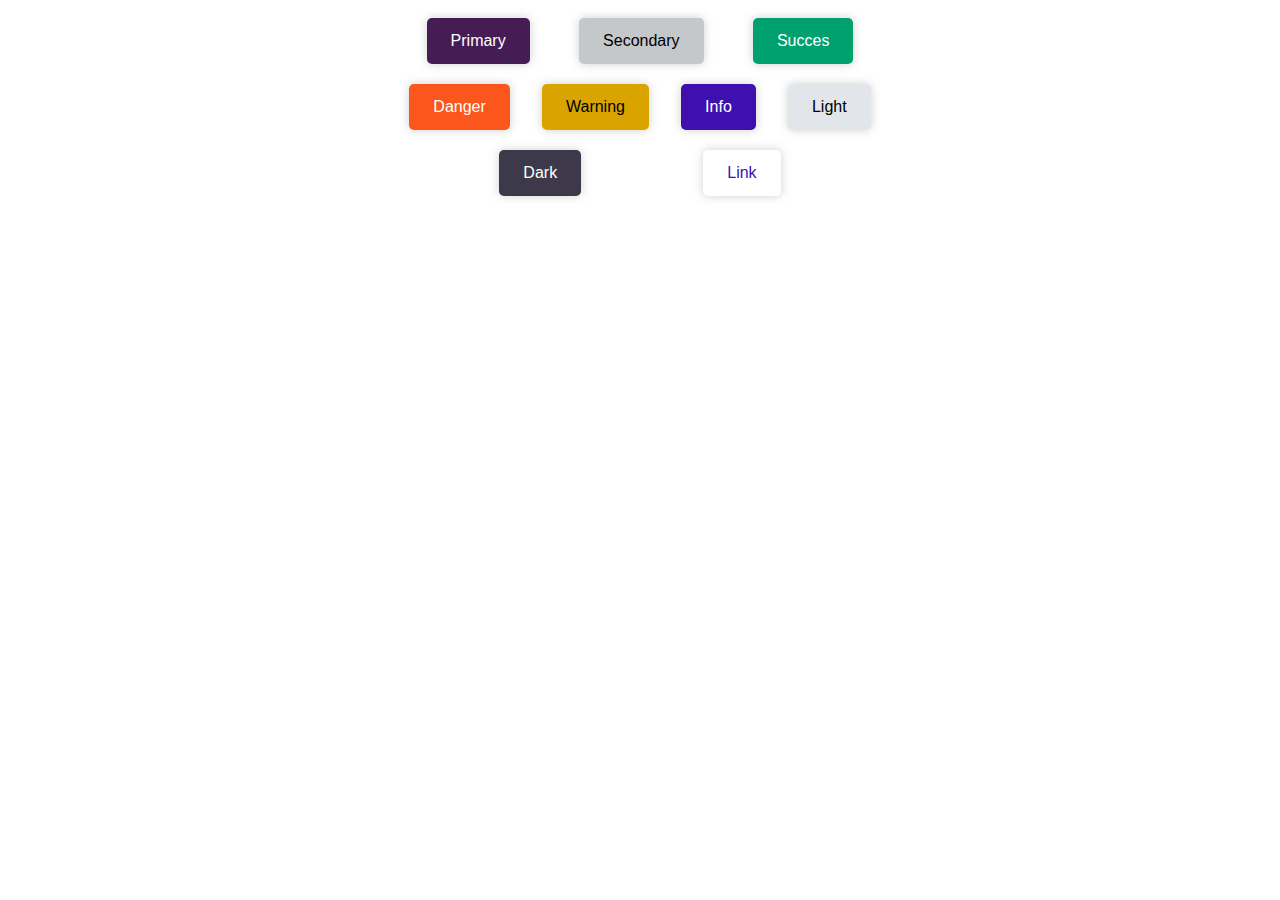
==== UtilityClassInCSS/index.html @ 3e77f1a0 "Add project" ====
<!DOCTYPE html>
<html lang="en">
<head>
    <meta charset="UTF-8">
    <meta http-equiv="X-UA-Compatible" content="IE=edge">
    <meta name="viewport" content="width=device-width, initial-scale=1.0">
    <title>Button</title>
    <link rel="stylesheet" href="./css/style.css">
</head>
<body>
    <div class="main-button">
        <div>
            <button class="Btn1 color-w">Primary</button>
        </div>
        <div>
            <button class="Btn2 color-b">Secondary</button>
        </div>
        <div>
            <button class="Btn3 color-w">Succes</button>
        </div>
        <div>
            <button class="Btn4 color-w">Danger</button>
        </div>
        <div>
            <button class="Btn5 color-b">Warning</button>
        </div>
        <div>
            <button class="Btn6 color-w">Info</button>
        </div>
        <div>
            <button class="Btn7 color-b">Light</button>
        </div>
        <div>
            <button class="Btn8 color-w">Dark</button>
        </div>
        <div>
            <button class="Btn9 color-w">Link</button>
        </div>
        
    </div>
    
    
</body>
</html>
---- UtilityClassInCSS/css/style.css ----
.main-button{
    display: flex;
    justify-content: space-evenly;
    width: 40%;
    flex-wrap: wrap;
    margin: 0 auto;
}

 .main-button button{
     border: none;
     margin: 10px;
     padding: 14px 24px;
     border-radius:5px;
     font-size: 1rem;
     outline: none;
     transition: 1s;
     box-shadow: 0 0 10px rgba(128, 128, 128, 0.377)
     
 }

 .Btn1:hover{
     background-color: var(--purpledark);
 }
.Btn2:hover{
    background-color: var(--graydark);
}
.Btn3:hover{
    background-color: var(--greendark);
}
.Btn4:hover{
    background-color: var(--orangedark);
}
.Btn5:hover{
    background:var(--yellowdark) ;
}
.Btn6:hover{
    background-color: var(--bluedark);
}
.Btn7:hover{
    background-color: var(--whitedark);
}
.Btn8:hover{
    background-color: var(--darkdark);
}


/* variables */
:root {
 --purple :#461c55; 
 --gray:#c5c8ca;
 --green:#00a06f;
 --orange:#fb561c;
 --yellow:#d9a400;
 --blue:#4010ae;
 --white:#e2e6ea;
 --black:#3d394a;
 --purpledark:#340842;
 --graydark:#848586;
 --greendark:#848586;
 --orangedark:#c04317;
 --yellowdark:#947516;
 --bluedark:#391a80;
 --whitedark:#bcccda;
 --blackdark:#adaaba;
 
 
}


/* Color */
.color-w{
    color: white;
}
.color-b{
    color: black;
}

.Btn1 {
    background-color: var(--purple);
}

.Btn2 {
    background-color: var(--gray);
}
.Btn3 {
    background-color: var(--green);
}
.Btn4 {
    background-color: var(--orange);
}
.Btn5 {
    background-color: var(--yellow);
}
.Btn6 {
    background-color: var(--blue);
}
.Btn7 {
    background-color: var(--white);
}
.Btn8 {
    background-color: var(--black);
}
.Btn9 {
    background-color: white;
    color:var(--blue)
}
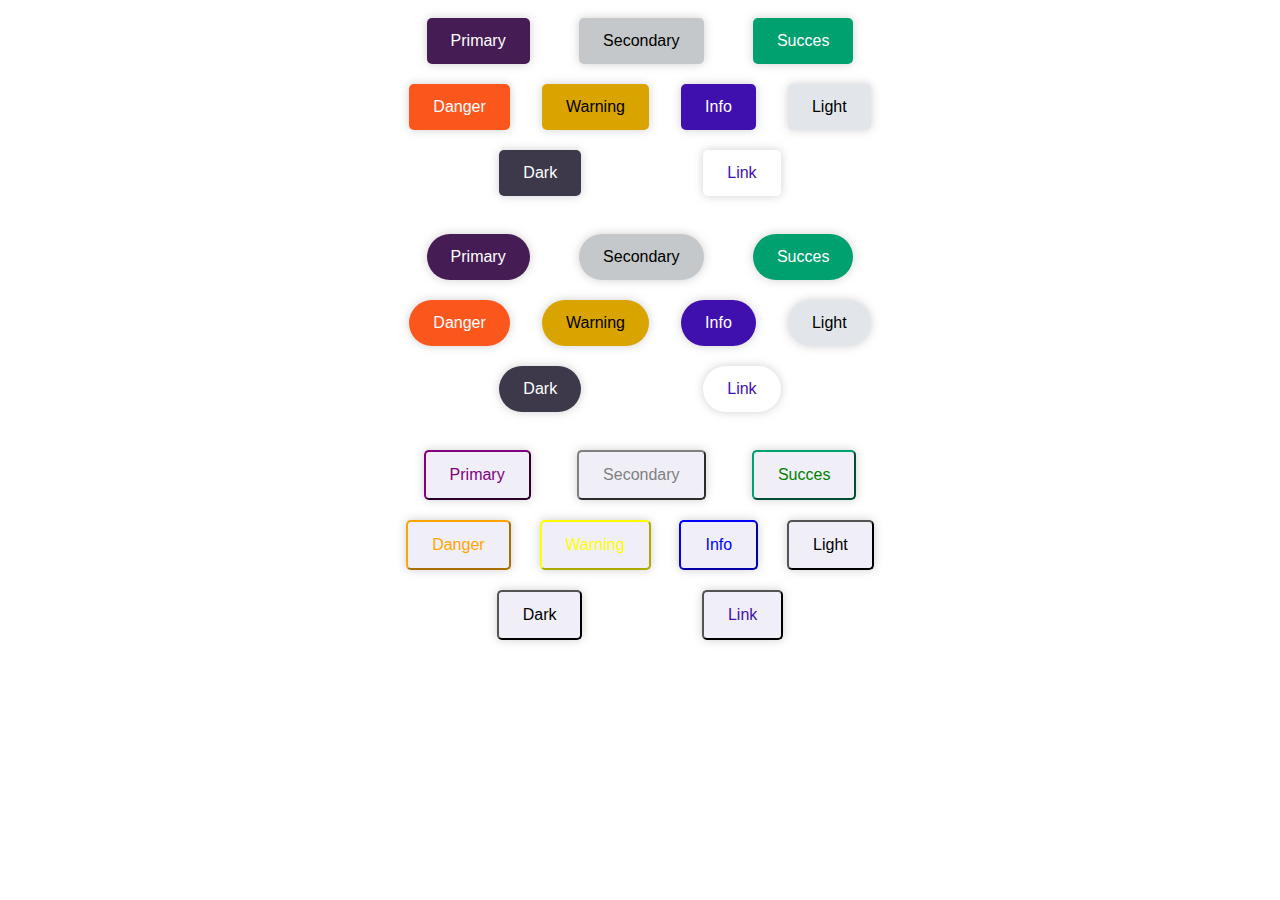
==== commit 821fcd0f: "Add project" ====
--- a/UtilityClassInCSS/index.html
+++ b/UtilityClassInCSS/index.html
@@ -8,6 +8,9 @@
     <link rel="stylesheet" href="./css/style.css">
 </head>
 <body>
+
+    <section id="container">
+
     <div class="main-button">
         <div>
             <button class="Btn1 color-w">Primary</button>
@@ -38,7 +41,73 @@
         </div>
         
     </div>
-    
-    
+    <br>
+
+
+
+    <div class="rounded-buttons">
+        <div>
+            <button class="Btn1 color-w">Primary</button>
+        </div>
+        <div>
+            <button class="Btn2 color-b">Secondary</button>
+        </div>
+        <div>
+            <button class="Btn3 color-w">Succes</button>
+        </div>
+        <div>
+            <button class="Btn4 color-w">Danger</button>
+        </div>
+        <div>
+            <button class="Btn5 color-b">Warning</button>
+        </div>
+        <div>
+            <button class="Btn6 color-w">Info</button>
+        </div>
+        <div>
+            <button class="Btn7 color-b">Light</button>
+        </div>
+        <div>
+            <button class="Btn8 color-w">Dark</button>
+        </div>
+        <div>
+            <button class="Btn9 color-w">Link</button>
+        </div>
+
+    </div>
+    <br>
+
+    <div class="outlined-buttons">
+
+        <div>
+            <button class="Btn1 color-p">Primary</button>
+        </div>
+        <div>
+            <button class="Btn2 color-g">Secondary</button>
+        </div>
+        <div>
+            <button class="Btn3 color-gr">Succes</button>
+        </div>
+        <div>
+            <button class="Btn4 color-or">Danger</button>
+        </div>
+        <div>
+            <button class="Btn5 color-y">Warning</button>
+        </div>
+        <div>
+            <button class="Btn6 color-bl">Info</button>
+        </div>
+        <div>
+            <button class="Btn7 color-b">Light</button>
+        </div>
+        <div>
+            <button class="Btn8 color-d">Dark</button>
+        </div>
+        <div>
+            <button class="Btn9 color-w">Link</button>
+        </div>
+
+    </div>
+</section>
 </body>
 </html>--- a/UtilityClassInCSS/css/style.css
+++ b/UtilityClassInCSS/css/style.css
@@ -74,7 +74,34 @@
 .color-b{
     color: black;
 }
-
+.color-p{
+    color: purple;
+    border-color: purple;
+}
+.color-g{
+    color: gray;
+    border-color: gray;
+}
+.color-gr{
+    color: green;
+    border-color: #00a06f;
+}
+.color-or{
+    color: orange;
+    border-color: orange;
+    }
+    .color-y{
+        color: yellow;
+        border-color: yellow;
+    }
+    .color-bl{
+        color: blue;
+        border-color: blue;
+    }
+.color-d{
+    color: black;
+    border-color: black;
+}
 .Btn1 {
     background-color: var(--purple);
 }
@@ -103,4 +130,55 @@
 .Btn9 {
     background-color: white;
     color:var(--blue)
-}+}
+
+.rounded-buttons{
+
+    display: flex;
+    justify-content: space-evenly;
+    width: 40%;
+    flex-wrap: wrap;
+    margin: 0 auto;
+
+}
+
+.rounded-buttons button{
+
+    border: none;
+    margin: 10px;
+    padding: 14px 24px;
+    border-radius:30px;
+    font-size: 1rem;
+    outline: none;
+    transition: 1s;
+    box-shadow: 0 0 10px rgba(128, 128, 128, 0.377)
+
+}
+
+.outlined-buttons{
+    display: flex;
+    justify-content: space-evenly;
+    width: 40%;
+    flex-wrap: wrap;
+    margin: 0 auto;
+    font-size: 0.875rem;
+    line-height: 1;
+    font-weight: 400;
+}
+
+.outlined-buttons button{
+    margin: 10px;
+    padding: 14px 24px;
+    border-radius:5px;
+    background-color: #f0eff7;
+    font-size: 1rem;
+    outline: none;
+    transition: 1s;
+    box-shadow: 0 0 10px rgba(128, 128, 128, 0.377)
+
+}
+
+#container {
+    background: white;
+    border: #461c55;
+}
